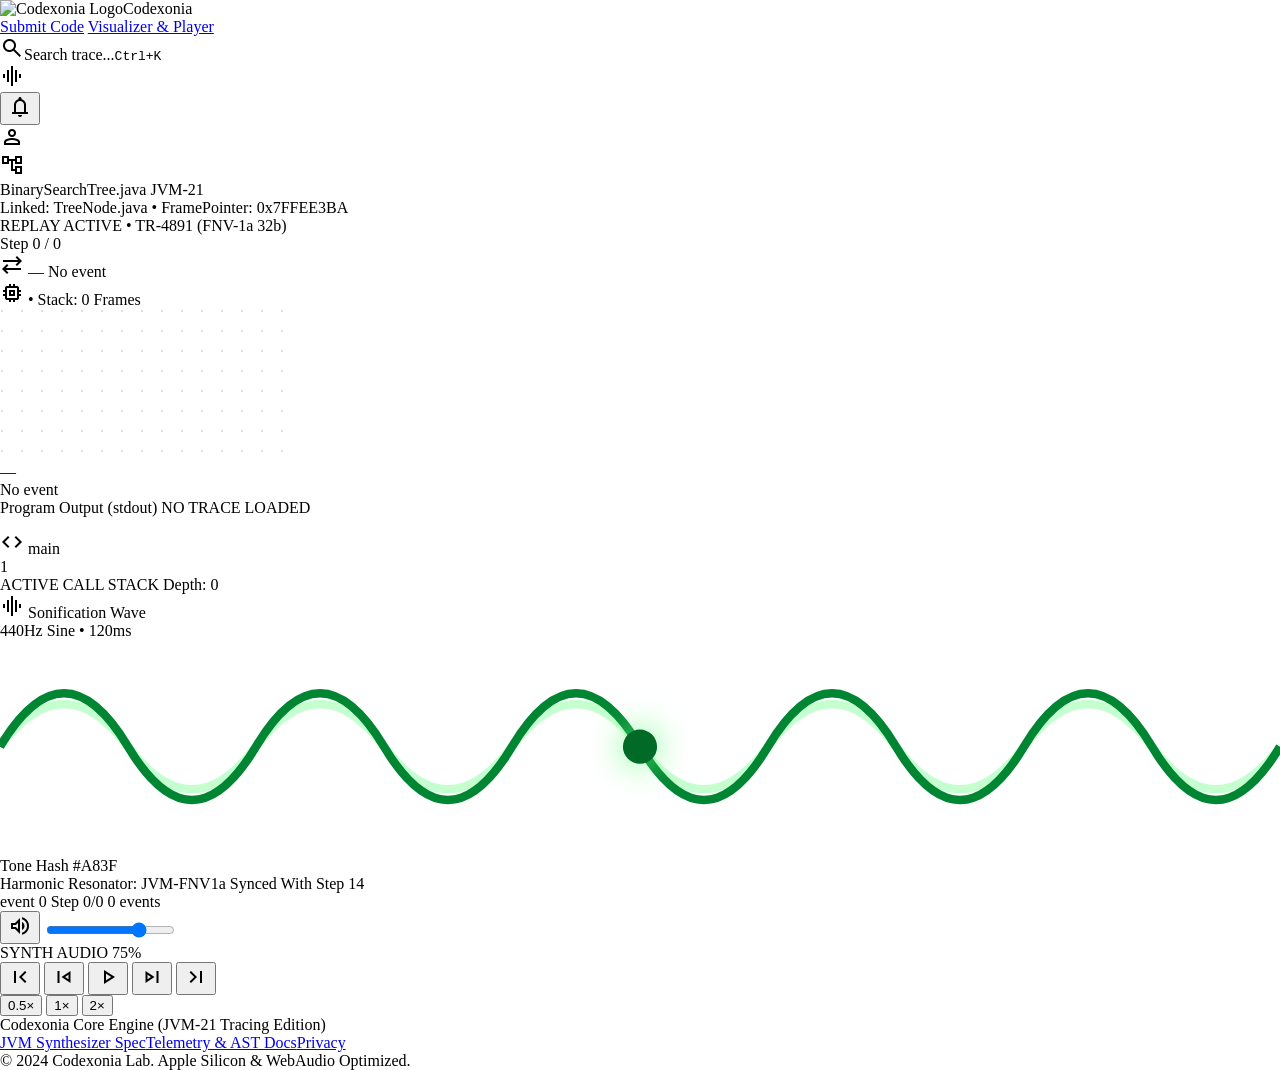
==== src/main/resources/static/visualizer.html @ 31236a4a "Add web UI: Spring Boot backend, wired Submit/Visualizer pages, run.sh launcher" ====
<!DOCTYPE html><html lang="en"><svg class="inline-defs-container" aria-hidden="true" style="position:absolute;width:0;height:0;overflow:hidden"></svg><head><meta charset="utf-8"><meta content="width=device-width, initial-scale=1.0" name="viewport"><meta content="web_standard" name="shell-type"><link href="https://fonts.googleapis.com/css2?family=Material+Symbols+Outlined:opsz,wght,FILL,GRAD@20..48,100..700,0..1,-50..200" rel="stylesheet"><link href="https://fonts.googleapis.com" rel="preconnect"><link crossorigin="" href="https://fonts.gstatic.com" rel="preconnect"><link href="https://fonts.googleapis.com/css2?family=Inter:wght@400;500;600;700&amp;family=JetBrains+Mono:wght@400;500&amp;display=swap" rel="stylesheet">
<link href="https://fonts.googleapis.com/css2?family=Material+Symbols+Outlined:wght,FILL@100..700,0..1&amp;display=swap" rel="stylesheet"><style>@layer base{html,body{margin:0;padding:0;}body{overscroll-behavior:none;}main>:first-child{margin-top:0!important;}main>:last-child{margin-bottom:0!important;}}::-webkit-scrollbar{display:none;}</style><script src="https://cdn.tailwindcss.com"></script><script id="tailwind-config">tailwind.config={darkMode:"class",theme:{extend:{colors:{"primary-fixed":"#d7e2ff","surface-container-lowest":"#ffffff","on-primary-container":"#fcfbff","secondary-fixed":"#f6d9ff","secondary-container":"#d072ff","inverse-surface":"#2f3034","surface":"#faf8fe","on-tertiary-fixed":"#002107","primary-container":"#0071e3","on-surface":"#1a1b1f","on-error-container":"#93000a","tertiary-fixed":"#72fe88","secondary-fixed-dim":"#e8b3ff","inverse-on-surface":"#f1f0f5","surface-container":"#eeedf3","primary":"#0059b5","surface-variant":"#e3e2e7","surface-bright":"#faf8fe","background":"#faf8fe","surface-container-high":"#e9e7ed","outline":"#717785","inverse-primary":"#abc7ff","error-container":"#ffdad6","on-primary-fixed":"#001b3f","on-secondary-container":"#540079","on-primary-fixed-variant":"#00458f","error":"#ba1a1a","on-primary":"#ffffff","on-secondary-fixed":"#310048","on-error":"#ffffff","surface-dim":"#dad9df","surface-container-highest":"#e3e2e7","on-secondary":"#ffffff","on-background":"#1a1b1f","primary-fixed-dim":"#abc7ff","on-tertiary-fixed-variant":"#00531c","on-surface-variant":"#414753","surface-container-low":"#f4f3f8","on-tertiary-container":"#f1ffec","secondary":"#8d2ebc","outline-variant":"#c1c6d6","tertiary-container":"#008633","on-tertiary":"#ffffff","surface-tint":"#005cbb","on-secondary-fixed-variant":"#7201a2","tertiary":"#006a26","tertiary-fixed-dim":"#53e16f"},borderRadius:{DEFAULT:"0.25rem",lg:"0.5rem",xl:"0.75rem",full:"9999px"},spacing:{gutter:"1rem","space-xs":"0.25rem",margin:"1.5rem","space-lg":"1rem","margin-mobile":"1rem","space-xl":"1.5rem","space-2xl":"2rem","space-3xl":"3rem","space-sm":"0.5rem","gutter-compact":"0.5rem","space-md":"0.75rem"},fontFamily:{"display-lg":["Inter"],"body-sm":["Inter"],"headline-lg":["Inter"],"headline-md":["Inter"],"label-code-md":["JetBrains Mono"],"body-lg":["Inter"],"display-lg-mobile":["Inter"],"label-caps":["Inter"],"body-md":["Inter"],"label-code-lg":["JetBrains Mono"],"label-code-sm":["JetBrains Mono"]},fontSize:{"display-lg":["34px",{lineHeight:"41px",letterSpacing:"-0.022em",fontWeight:"700"}],"body-sm":["12px",{lineHeight:"16px",letterSpacing:"0em",fontWeight:"400"}],"headline-lg":["22px",{lineHeight:"28px",letterSpacing:"-0.015em",fontWeight:"600"}],"headline-md":["17px",{lineHeight:"22px",letterSpacing:"-0.012em",fontWeight:"600"}],"label-code-md":["12px",{lineHeight:"16px",letterSpacing:"0em",fontWeight:"400"}],"body-lg":["15px",{lineHeight:"20px",letterSpacing:"-0.008em",fontWeight:"400"}],"display-lg-mobile":["28px",{lineHeight:"34px",letterSpacing:"-0.020em",fontWeight:"700"}],"label-caps":["10px",{lineHeight:"12px",letterSpacing:"0.060em",fontWeight:"600"}],"body-md":["13px",{lineHeight:"18px",letterSpacing:"-0.004em",fontWeight:"400"}],"label-code-lg":["13px",{lineHeight:"18px",letterSpacing:"-0.010em",fontWeight:"500"}],"label-code-sm":["11px",{lineHeight:"14px",letterSpacing:"0.010em",fontWeight:"400"}]}}}};</script></head><body class="bg-surface font-body-md text-body-md text-on-surface antialiased min-h-screen flex flex-col"><header class="fixed top-0 inset-x-0 z-50 bg-surface/80 backdrop-blur-xl shadow-[0_1px_8px_rgba(0,0,0,0.04)]"><div class="h-14 max-w-[1280px] mx-auto px-margin flex items-center justify-between gap-gutter"><div class="flex items-center gap-space-md shrink-0"><img alt="Codexonia Logo" class="h-8 w-auto object-contain" src="https://lh3.googleusercontent.com/aida/[base64]"><span class="font-headline-md text-headline-md font-bold tracking-tight text-on-surface">Codexonia</span></div><nav class="hidden lg:flex items-center p-0.5 rounded-lg bg-surface-container-high">
<a class="px-space-md py-1 rounded-md text-on-surface-variant hover:text-on-surface transition-all font-body-md text-body-md" href="/">Submit Code</a>
<a aria-current="page" class="px-space-md py-1 rounded-md transition-all bg-surface-container-lowest text-on-surface shadow-[0_1px_3px_rgba(0,0,0,0.12)] font-body-md text-body-md" href="/visualizer.html">Visualizer &amp; Player</a>
</nav><div class="flex items-center gap-space-md shrink-0"><div class="hidden sm:flex items-center gap-space-sm px-space-md py-1 rounded-lg bg-surface-container text-on-surface-variant"><span class="material-symbols-outlined text-[16px]">search</span><span class="font-body-sm text-body-sm">Search trace...</span><kbd class="px-1.5 py-0.5 rounded bg-surface-container-lowest font-label-code-sm text-label-code-sm text-on-surface-variant shadow-[0_1px_2px_rgba(0,0,0,0.06)]" id="search-kbd">⌘K</kbd></div><div class="flex items-center gap-space-xs px-space-sm py-1 rounded-lg bg-surface-container-low text-tertiary cursor-pointer hover:bg-surface-container transition-colors" title="Deterministic Sonifier Ready"><span class="material-symbols-outlined text-[18px]">graphic_eq</span><span class="w-1.5 h-1.5 rounded-full bg-tertiary-container animate-pulse"></span></div><button aria-label="Notifications" class="relative p-1.5 rounded-lg text-on-surface-variant hover:text-on-surface hover:bg-surface-container transition-colors"><span class="material-symbols-outlined text-[20px]">notifications</span><span class="absolute top-1 right-1 w-2 h-2 rounded-full bg-error"></span></button><div class="w-8 h-8 rounded-full bg-primary flex items-center justify-center shrink-0 cursor-pointer shadow-[0_1px_3px_rgba(0,0,0,0.1)]"><span class="material-symbols-outlined text-on-primary text-[18px]">person</span></div></div></div></header><main class="w-full flex-1 pt-14 bg-surface max-w-[1280px] mx-auto px-margin"><div class="flex flex-col w-full">
<div class="flex flex-col gap-space-lg w-full pb-space-3xl">
<!-- Top Execution Status Ribbon / Sub-Bar -->
<section class="w-full bg-surface-container-lowest rounded-xl shadow-sm px-margin py-space-md flex flex-wrap items-center justify-between gap-gutter">
<div class="flex items-center gap-space-lg min-w-0">
<div class="flex items-center gap-space-sm shrink-0">
<div class="w-7 h-7 rounded-lg bg-primary/10 flex items-center justify-center text-primary">
<span class="material-symbols-outlined text-[18px]">account_tree</span>
</div>
<div class="flex flex-col">
<div class="flex items-center gap-space-xs">
<span class="font-headline-md text-headline-md text-on-surface font-semibold tracking-tight">BinarySearchTree.java</span>
<span class="font-label-caps text-label-caps px-1.5 py-0.5 rounded-full bg-surface-container text-on-surface-variant font-medium">JVM-21</span>
</div>
<span class="font-label-code-sm text-label-code-sm text-on-surface-variant truncate">Linked: TreeNode.java • FramePointer: 0x7FFEE3BA</span>
</div>
</div>
<div class="h-6 w-px bg-surface-variant hidden md:block"></div>
<div class="flex items-center gap-space-xs px-2.5 py-1 rounded-full bg-surface-container-high text-on-surface shrink-0">
<span class="w-2 h-2 rounded-full bg-tertiary-container animate-ping"></span>
<span class="font-label-caps text-label-caps text-on-surface font-semibold tracking-wide">REPLAY ACTIVE</span>
<span class="text-on-surface-variant text-[11px]">•</span>
<span class="font-label-code-sm text-label-code-sm text-on-surface-variant">TR-4891 (FNV-1a 32b)</span>
</div>
</div>
<div class="flex items-center gap-space-md shrink-0">
<div class="flex items-center gap-space-xs bg-surface-container-low px-space-md py-1 rounded-lg">
<span class="font-label-caps text-label-caps text-on-surface-variant uppercase">Step</span>
<span id="step-current" class="font-label-code-lg text-label-code-lg font-semibold text-primary">0</span>
<span id="step-total" class="font-label-code-sm text-label-code-sm text-on-surface-variant">/ 0</span>
</div>
<div class="hidden xl:flex items-center gap-space-xs px-2.5 py-1 rounded-lg bg-primary-fixed/30 text-on-primary-fixed">
<span class="material-symbols-outlined text-[16px] text-primary">sync_alt</span>
<span id="event-badge" class="font-label-code-sm text-label-code-sm font-medium">—</span>
<span id="event-detail" class="font-label-code-sm text-label-code-sm text-primary"></span>
</div>
<div class="flex items-center gap-space-sm bg-surface-container px-space-md py-1 rounded-lg">
<span class="material-symbols-outlined text-[16px] text-secondary">memory</span>

<span class="text-on-surface-variant">•</span>
<span id="stack-count" class="font-label-code-sm text-label-code-sm text-on-surface">Stack: 0 Frames</span>
</div>
</div>
</section>
<!-- Main Workspace Split Area (65% Visualizer / 35% Inspector) -->
<div class="grid grid-cols-1 lg:grid-cols-12 gap-gutter w-full">
<!-- LEFT: Canvas & Ast Execution Visualizer (8 cols = 66.6%) -->
<main class="lg:col-span-8 flex flex-col gap-space-lg min-w-0">
<!-- Interactive Stage Card -->
<div class="relative w-full bg-surface-container-lowest rounded-xl shadow-sm p-space-xl overflow-hidden flex flex-col min-h-[580px] justify-between">
<!-- Background Subtle Dot Grid via SVG pattern -->
<svg class="absolute inset-0 w-full h-full pointer-events-none opacity-40" xmlns="http://www.w3.org/2000/svg">
<defs>
<pattern height="20" id="dot-grid" patternUnits="userSpaceOnUse" width="20">
<circle cx="2" cy="2" fill="#717785" opacity="0.3" r="1"></circle>
</pattern>
</defs>
<rect fill="url(#dot-grid)" height="100%" width="100%"></rect>
</svg>
<div id="event-stage" class="relative z-10 flex-1 flex flex-col items-center justify-center gap-space-md p-space-xl">
<span id="stage-event-type" class="px-3 py-1 rounded-full bg-primary-fixed text-on-primary-fixed font-label-caps text-label-caps uppercase font-bold">—</span>
<div id="stage-event-title" class="font-headline-lg text-headline-lg text-on-surface font-semibold text-center">No event</div>
<div id="stage-event-sub" class="font-label-code-md text-label-code-md text-on-surface-variant text-center whitespace-pre-wrap"></div>
</div>
<div class="relative z-10 w-full bg-surface-container rounded-lg p-space-md mt-space-sm flex flex-col gap-space-xs">
<div class="flex items-center justify-between">
<span class="font-label-code-sm text-label-code-sm text-on-surface-variant font-medium">Program Output (stdout)</span>
<span id="status-badge" class="font-label-caps text-label-caps text-primary font-semibold"></span>
</div>
<pre id="stdout-view" class="bg-surface-container-lowest rounded-lg p-space-md font-label-code-sm text-label-code-sm text-on-surface whitespace-pre-wrap min-h-[40px]"></pre>
</div>
</div>
</div>
</main>
<!-- RIGHT: Side Code & Stack Inspector (4 cols = 33.3%) -->
<aside class="lg:col-span-4 flex flex-col gap-space-lg min-w-0">
<!-- Code & Stack Multi-file Panel -->
<div class="w-full bg-surface-container-lowest rounded-xl shadow-sm overflow-hidden flex flex-col">
<!-- File Tabs Header -->
<div class="flex items-center bg-surface-container-high px-space-xs pt-1.5 overflow-x-auto">
<div class="flex items-center gap-space-xs px-space-md py-1.5 rounded-t-lg bg-surface-container-lowest text-on-surface shadow-sm font-label-code-sm text-label-code-sm font-medium">
<span class="material-symbols-outlined text-[15px] text-primary">code</span>
<span id="file-tab-name">main</span>
</div>
</div>
<div id="code-view" class="p-space-md bg-surface-container-lowest font-label-code-sm text-label-code-sm overflow-x-auto flex flex-col leading-5"></div>
<!-- Divider -->
<div class="h-px bg-surface-container-high w-full"></div>
<div class="p-space-md bg-surface-container-low flex flex-col gap-space-xs">
<div class="flex items-center justify-between mb-1">
<span class="font-label-caps text-label-caps text-on-surface-variant font-bold tracking-wider">ACTIVE CALL STACK</span>
<span id="stack-depth" class="font-label-code-sm text-label-code-sm text-on-surface-variant">Depth: 0</span>
</div>
<div id="call-stack" class="flex flex-col gap-space-xs"></div>
</div>
<!-- Deterministic Audio Sonification Wave Visualizer Card -->
<div class="w-full bg-surface-container-lowest rounded-xl shadow-sm p-space-md flex flex-col gap-space-sm">
<div class="flex items-center justify-between">
<div class="flex items-center gap-space-xs">
<span class="material-symbols-outlined text-[18px] text-tertiary">graphic_eq</span>
<span class="font-headline-md text-headline-md text-on-surface font-semibold">Sonification Wave</span>
</div>
<span class="font-label-code-sm text-label-code-sm px-2 py-0.5 rounded bg-tertiary-fixed text-on-tertiary-fixed font-medium">440Hz Sine • 120ms</span>
</div>
<!-- Waveform SVG Visualization -->
<div class="w-full h-16 bg-surface-container-low rounded-lg p-2 flex items-center justify-center relative overflow-hidden">
<svg class="w-full h-full" preserveAspectRatio="none" viewBox="0 0 300 50">
<!-- Wave path -->
<path d="M 0 25 Q 15 5, 30 25 T 60 25 T 90 25 T 120 25 T 150 25 T 180 25 T 210 25 T 240 25 T 270 25 T 300 25" fill="none" opacity="0.4" stroke="#72fe88" stroke-width="2"></path>
<path d="M 0 25 Q 15 0, 30 25 T 60 25 T 90 25 T 120 25 T 150 25 T 180 25 T 210 25 T 240 25 T 270 25 T 300 25" fill="none" stroke="#008633" stroke-width="2"></path>
<!-- Active Playhead Ping in Wave -->
<circle cx="150" cy="25" fill="#006a26" filter="drop-shadow(0 0 4px #72fe88)" r="4"></circle>
</svg>
<div class="absolute bottom-1 right-2 font-label-code-sm text-label-code-sm text-on-surface-variant text-[10px]">Tone Hash #A83F</div>
</div>
<div class="flex items-center justify-between text-on-surface-variant font-label-code-sm text-label-code-sm">
<span>Harmonic Resonator: JVM-FNV1a</span>
<span class="text-tertiary font-medium">Synced With Step 14</span>
</div>
</div>
</aside>
</div>
<!-- Video-Player Playback Control Bar (Docked Bottom Strip) -->
<section class="w-full bg-surface-container-lowest rounded-xl shadow-md p-space-md flex flex-col gap-space-md sticky bottom-4 z-40">
<!-- Interactive Scrub Timeline with Step Milestones -->
<div class="flex flex-col gap-1 w-full">
<div class="flex items-center justify-between font-label-code-sm text-label-code-sm text-on-surface-variant">
<span id="time-label" class="text-primary font-semibold">event 0</span>
<span id="scrubber-label">Step 0/0</span>
<span id="time-total">0 events</span>
</div>
<!-- Custom Scrubber Track -->
<div id="scrubber" class="relative w-full h-3 bg-surface-container-high rounded-full cursor-pointer flex items-center group">
<!-- Buffered / Sonified Density Layer -->
<!-- Active Played Progress -->
<div id="scrubber-progress" class="absolute left-0 top-0 bottom-0 w-0 bg-primary rounded-full"></div>
<div id="scrubber-ticks" class="absolute inset-0"></div>
<!-- Playhead Thumb -->
<div id="scrubber-thumb" class="absolute left-0 -translate-x-1/2 w-4 h-4 rounded-full bg-surface-container-lowest shadow-md ring-2 ring-primary flex items-center justify-center group-hover:scale-110 transition-transform">
<div class="w-1.5 h-1.5 rounded-full bg-primary"></div>
</div>
</div>
</div>
<!-- Playback Transport Dock & Utility Controls -->
<div class="flex flex-wrap items-center justify-between gap-gutter pt-1">
<!-- Left: Audio Volume & Deterministic Tone Toggle -->
<div class="flex items-center gap-space-md">
<div class="flex items-center gap-space-xs text-on-surface">
<button class="p-1 rounded-md hover:bg-surface-container transition-colors text-primary" title="Mute/Unmute Sonification">
<span class="material-symbols-outlined text-[20px]">volume_up</span>
</button>
<input class="w-16 h-1 bg-surface-container-high rounded-lg appearance-none cursor-pointer accent-primary" max="100" min="0" type="range" value="75">
</div>
<span class="font-label-caps text-label-caps px-2 py-0.5 rounded bg-surface-container text-on-surface-variant font-semibold">SYNTH AUDIO 75%</span>
</div>
<!-- Center: Primary Media Transport Buttons -->
<div class="flex items-center gap-space-sm bg-surface-container-low p-1 rounded-full shadow-inner">
<!-- Rewind to Start -->
<button class="w-8 h-8 rounded-full flex items-center justify-center text-on-surface-variant hover:text-on-surface hover:bg-surface-container transition-all" id="btn-rewind" title="Rewind to Start">
<span class="material-symbols-outlined text-[18px]">first_page</span>
</button>
<!-- Step -1 -->
<button class="w-8 h-8 rounded-full flex items-center justify-center text-on-surface-variant hover:text-on-surface hover:bg-surface-container transition-all" id="btn-prev" title="Step Back (-1 event)">
<span class="material-symbols-outlined text-[18px]">skip_previous</span>
</button>
<!-- Main Play / Pause Button -->
<button class="w-10 h-10 rounded-full bg-primary-container text-on-primary-container shadow-md flex items-center justify-center hover:scale-105 active:scale-95 transition-transform" id="btn-play" title="Play/Pause">
<span id="play-icon" class="material-symbols-outlined text-[22px]">play_arrow</span>
</button>
<!-- Step +1 -->
<button class="w-8 h-8 rounded-full flex items-center justify-center text-on-surface-variant hover:text-on-surface hover:bg-surface-container transition-all" id="btn-next" title="Step Forward (+1 event)">
<span class="material-symbols-outlined text-[18px]">skip_next</span>
</button>
<!-- Fast Forward -->
<button class="w-8 h-8 rounded-full flex items-center justify-center text-on-surface-variant hover:text-on-surface hover:bg-surface-container transition-all" id="btn-ff" title="Fast Forward">
<span class="material-symbols-outlined text-[18px]">last_page</span>
</button>
</div>
<!-- Right: Speed Selector & Popover Trigger -->
<div class="flex items-center gap-space-md">
<!-- Segmented Speed Pill -->
<div class="flex items-center p-0.5 rounded-lg bg-surface-container-high text-on-surface-variant font-label-code-sm text-label-code-sm">
<button class="speed-btn px-2 py-0.5 rounded hover:text-on-surface transition-colors" data-speed="0.5">0.5×</button>
<button class="speed-btn px-2 py-0.5 rounded bg-surface-container-lowest text-on-surface font-bold shadow-sm" data-speed="1">1×</button>
<button class="speed-btn px-2 py-0.5 rounded hover:text-on-surface transition-colors" data-speed="2">2×</button>
</div>
</div>
</div>
</section>
</div>
<script>
// ---------- Trace playback engine ----------
const traceRaw = localStorage.getItem('codexonia-trace');
const sourceRaw = localStorage.getItem('codexonia-source') || '';
const codeView = document.getElementById('code-view');
const callStackEl = document.getElementById('call-stack');
const stdoutView = document.getElementById('stdout-view');
const statusBadge = document.getElementById('status-badge');
const stepCurrentEl = document.getElementById('step-current');
const stepTotalEl = document.getElementById('step-total');
const eventBadgeEl = document.getElementById('event-badge');
const eventDetailEl = document.getElementById('event-detail');
const stackCountEl = document.getElementById('stack-count');
const stackDepthEl = document.getElementById('stack-depth');
const stageType = document.getElementById('stage-event-type');
const stageTitle = document.getElementById('stage-event-title');
const stageSub = document.getElementById('stage-event-sub');
const scrubber = document.getElementById('scrubber');
const scrubProgress = document.getElementById('scrubber-progress');
const scrubThumb = document.getElementById('scrubber-thumb');
const scrubTicks = document.getElementById('scrubber-ticks');
const scrubLabel = document.getElementById('scrubber-label');
const timeLabel = document.getElementById('time-label');
const timeTotal = document.getElementById('time-total');
const playIcon = document.getElementById('play-icon');
const fileTabName = document.getElementById('file-tab-name');

let trace = null;
try { trace = traceRaw ? JSON.parse(traceRaw) : null; } catch (e) { trace = null; }
const events = (trace && trace.events) || [];
let cursor = 0;
let playing = false;
let speed = 1;
let timer = null;

if (fileTabName && trace && trace.sources && trace.sources[0]) {
  fileTabName.textContent = trace.sources[0].file_name;
}
if (statusBadge) statusBadge.textContent = trace ? (trace.status || '') : 'NO TRACE LOADED';

// Build code lines
const srcLines = sourceRaw.split('\n');
function renderCode() {
  const cur = events[cursor];
  const activeLine = cur && cur.file ? cur.line : -1;
  let html = '';
  srcLines.forEach((line, idx) => {
    const n = idx + 1;
    const active = n === activeLine;
    const cls = active
      ? 'flex items-center bg-primary-fixed/40 px-1 py-1 rounded shadow-[inset_3px_0_0_0_#0071e3]'
      : 'flex items-center hover:bg-surface-container-low px-1 py-0.5 rounded';
    html += `<div class="${cls}"><span class="w-8 shrink-0 ${active ? 'text-primary font-bold' : 'text-on-surface-variant/50'} select-none text-right pr-2">${n}</span>` +
            `<span class="whitespace-pre ${active ? 'text-on-surface font-semibold' : 'text-on-surface-variant'}">${escapeHtml(line) || ' '}</span></div>`;
  });
  codeView.innerHTML = html || '<span class="text-on-surface-variant">No source loaded. Run code from the Submit page.</span>';
  const activeEl = codeView.querySelector('.bg-primary-fixed\\/40');
  if (activeEl) activeEl.scrollIntoView({block: 'nearest'});
}
function escapeHtml(s) {
  return s.replace(/&/g, '&amp;').replace(/</g, '&lt;').replace(/>/g, '&gt;');
}

function stackAt(idx) {
  const stack = [];
  for (let k = 0; k <= idx && k < events.length; k++) {
    const e = events[k];
    if (e.type === 'METHOD_CALL') stack.push(e);
    else if (e.type === 'METHOD_RETURN') stack.pop();
  }
  return stack;
}

function describe(e) {
  if (!e) return ['—', 'No event', ''];
  const loc = `${e.class || ''}.${e.method || ''} (${e.file}:${e.line})`;
  switch (e.type) {
    case 'METHOD_CALL': return ['METHOD_CALL', `${e.class}.${e.method}(${(e.args || []).join(', ')})`, loc];
    case 'METHOD_RETURN': return ['METHOD_RETURN', `${e.class}.${e.method} → ${e.ret !== undefined ? e.ret : 'void'}`, loc];
    case 'ASSIGNMENT': return ['ASSIGNMENT', `${e.var}: ${e.old !== undefined ? e.old + ' → ' : ''}${e.new}`, loc];
    default: return [e.type, JSON.stringify(e), loc];
  }
}

function render() {
  renderCode();
  const e = events[cursor];
  const [badge, title, sub] = describe(e);
  eventBadgeEl.textContent = badge;
  eventDetailEl.textContent = sub ? `${title} @ ${sub}` : title;
  stageType.textContent = badge;
  stageTitle.textContent = title;
  stageSub.textContent = sub ? `L${e.line} · ${e.file}` + (e.args ? ` · args: ${e.args.join(', ')}` : '') : '';
  stepCurrentEl.textContent = events.length ? String(cursor + 1) : '0';
  stepTotalEl.textContent = '/ ' + events.length;
  scrubLabel.textContent = `Step ${events.length ? cursor + 1 : 0}/${events.length}`;
  timeLabel.textContent = 'event ' + (events.length ? cursor + 1 : 0);
  timeTotal.textContent = events.length + ' events';
  const pct = events.length > 1 ? (cursor / (events.length - 1)) * 100 : 0;
  scrubProgress.style.width = pct + '%';
  scrubThumb.style.left = pct + '%';
  // call stack
  const stack = stackAt(cursor);
  stackDepthEl.textContent = 'Depth: ' + stack.length;
  stackCountEl.textContent = 'Stack: ' + stack.length + ' Frames';
  callStackEl.innerHTML = stack.slice().reverse().map((f, i) =>
    `<div class="p-2 rounded-lg ${i === 0 ? 'bg-surface-container-lowest shadow-sm' : 'bg-surface-container-lowest/60'} flex items-center justify-between">
      <div class="flex items-center gap-space-sm min-w-0">
        <span class="w-2 h-2 rounded-full ${i === 0 ? 'bg-primary' : 'bg-outline'} shrink-0"></span>
        <div class="flex flex-col truncate">
          <span class="font-label-code-sm text-label-code-sm ${i === 0 ? 'font-semibold text-on-surface' : 'text-on-surface-variant'} truncate">${escapeHtml((f.class||'') + '.' + (f.method||''))}</span>
          <span class="font-label-code-sm text-label-code-sm text-on-surface-variant">Line ${f.line}</span>
        </div>
      </div>
      <span class="font-label-caps text-label-caps px-1.5 py-0.5 rounded ${i === 0 ? 'bg-primary-fixed text-on-primary-fixed' : 'bg-surface-container text-on-surface-variant'} shrink-0">${i === 0 ? 'TOP' : 'CALLER'}</span>
    </div>`).join('');
  // stdout: show trace stdout always (execution already finished)
  stdoutView.textContent = trace ? (trace.stdout || '') : '';
}

// Ticks
if (events.length) {
  let ticks = '';
  events.forEach((e, idx) => {
    const left = events.length > 1 ? (idx / (events.length - 1)) * 100 : 0;
    const color = e.type === 'METHOD_CALL' ? 'bg-outline' : e.type === 'ASSIGNMENT' ? 'bg-primary' : 'bg-secondary';
    ticks += `<div class="absolute top-1/2 -translate-y-1/2 w-1.5 h-1.5 rounded-full ${color}" style="left:${left}%" title="${e.type}"></div>`;
  });
  scrubTicks.innerHTML = ticks;
}

function setCursor(i) {
  cursor = Math.max(0, Math.min(events.length - 1, i));
  render();
}

function stopPlay() {
  playing = false;
  if (timer) { clearInterval(timer); timer = null; }
  playIcon.textContent = 'play_arrow';
}
function startPlay() {
  if (!events.length) return;
  if (cursor >= events.length - 1) cursor = 0;
  playing = true;
  playIcon.textContent = 'pause';
  timer = setInterval(() => {
    if (cursor >= events.length - 1) { stopPlay(); return; }
    setCursor(cursor + 1);
  }, 600 / speed);
}

document.getElementById('btn-play').addEventListener('click', () => playing ? stopPlay() : startPlay());
document.getElementById('btn-prev').addEventListener('click', () => { stopPlay(); setCursor(cursor - 1); });
document.getElementById('btn-next').addEventListener('click', () => { stopPlay(); setCursor(cursor + 1); });
document.getElementById('btn-rewind').addEventListener('click', () => { stopPlay(); setCursor(0); });
document.getElementById('btn-ff').addEventListener('click', () => { stopPlay(); setCursor(events.length - 1); });
document.querySelectorAll('.speed-btn').forEach(b => b.addEventListener('click', () => {
  speed = parseFloat(b.dataset.speed);
  document.querySelectorAll('.speed-btn').forEach(x => x.className = x.className.replace('bg-surface-container-lowest text-on-surface font-bold shadow-sm', ''));
  b.classList.add('bg-surface-container-lowest', 'text-on-surface', 'font-bold', 'shadow-sm');
  if (playing) { stopPlay(); startPlay(); }
}));

function scrubTo(clientX) {
  const r = scrubber.getBoundingClientRect();
  const pct = Math.max(0, Math.min(1, (clientX - r.left) / r.width));
  stopPlay();
  setCursor(Math.round(pct * (events.length - 1)));
}
scrubber.addEventListener('click', e => scrubTo(e.clientX));
let dragging = false;
scrubber.addEventListener('mousedown', e => { dragging = true; scrubTo(e.clientX); });
window.addEventListener('mousemove', e => { if (dragging) scrubTo(e.clientX); });
window.addEventListener('mouseup', () => dragging = false);

render();

// OS-aware shortcut label (Cmd on macOS, Ctrl elsewhere)
(function () {
  const kbd = document.getElementById('search-kbd');
  if (!kbd) return;
  const ua = (navigator.userAgent || '') + ' ' + (navigator.platform || '');
  const isMac = /mac|iphone|ipad|ipod/i.test(ua);
  kbd.textContent = isMac ? '⌘K' : 'Ctrl+K';
})();
</script>
</div></main><footer class="w-full bg-surface-container-low mt-space-3xl mt-auto"><div class="max-w-[1280px] mx-auto px-margin py-space-xl flex flex-col sm:flex-row items-center justify-between gap-gutter"><div class="flex items-center gap-space-md"><span class="font-label-code-sm text-label-code-sm text-on-surface-variant">Codexonia Core Engine (JVM-21 Tracing Edition)</span></div><div class="flex items-center gap-space-lg"><a class="font-body-sm text-body-sm text-on-surface-variant hover:text-on-surface transition-colors" href="#">JVM Synthesizer Spec</a><a class="font-body-sm text-body-sm text-on-surface-variant hover:text-on-surface transition-colors" href="#">Telemetry &amp; AST Docs</a><a class="font-body-sm text-body-sm text-on-surface-variant hover:text-on-surface transition-colors" href="#">Privacy</a></div><span class="font-body-sm text-body-sm text-on-surface-variant">© 2024 Codexonia Lab. Apple Silicon &amp; WebAudio Optimized.</span></div></footer></body></html>
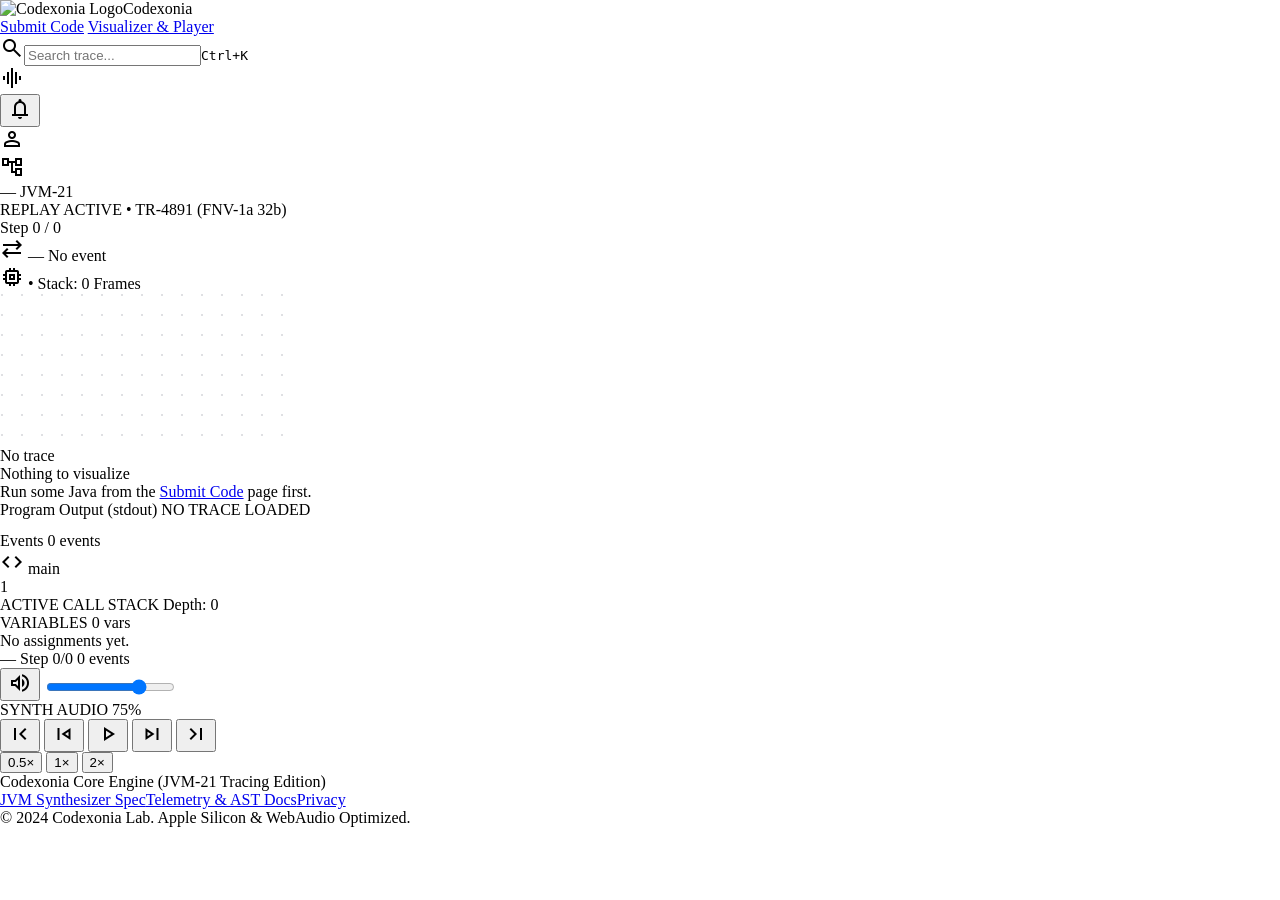
==== commit 71bf813e: "FunctionalPolishes" ====
--- a/src/main/resources/static/visualizer.html
+++ b/src/main/resources/static/visualizer.html
@@ -2,7 +2,7 @@
 <link href="https://fonts.googleapis.com/css2?family=Material+Symbols+Outlined:wght,FILL@100..700,0..1&amp;display=swap" rel="stylesheet"><style>@layer base{html,body{margin:0;padding:0;}body{overscroll-behavior:none;}main>:first-child{margin-top:0!important;}main>:last-child{margin-bottom:0!important;}}::-webkit-scrollbar{display:none;}</style><script src="https://cdn.tailwindcss.com"></script><script id="tailwind-config">tailwind.config={darkMode:"class",theme:{extend:{colors:{"primary-fixed":"#d7e2ff","surface-container-lowest":"#ffffff","on-primary-container":"#fcfbff","secondary-fixed":"#f6d9ff","secondary-container":"#d072ff","inverse-surface":"#2f3034","surface":"#faf8fe","on-tertiary-fixed":"#002107","primary-container":"#0071e3","on-surface":"#1a1b1f","on-error-container":"#93000a","tertiary-fixed":"#72fe88","secondary-fixed-dim":"#e8b3ff","inverse-on-surface":"#f1f0f5","surface-container":"#eeedf3","primary":"#0059b5","surface-variant":"#e3e2e7","surface-bright":"#faf8fe","background":"#faf8fe","surface-container-high":"#e9e7ed","outline":"#717785","inverse-primary":"#abc7ff","error-container":"#ffdad6","on-primary-fixed":"#001b3f","on-secondary-container":"#540079","on-primary-fixed-variant":"#00458f","error":"#ba1a1a","on-primary":"#ffffff","on-secondary-fixed":"#310048","on-error":"#ffffff","surface-dim":"#dad9df","surface-container-highest":"#e3e2e7","on-secondary":"#ffffff","on-background":"#1a1b1f","primary-fixed-dim":"#abc7ff","on-tertiary-fixed-variant":"#00531c","on-surface-variant":"#414753","surface-container-low":"#f4f3f8","on-tertiary-container":"#f1ffec","secondary":"#8d2ebc","outline-variant":"#c1c6d6","tertiary-container":"#008633","on-tertiary":"#ffffff","surface-tint":"#005cbb","on-secondary-fixed-variant":"#7201a2","tertiary":"#006a26","tertiary-fixed-dim":"#53e16f"},borderRadius:{DEFAULT:"0.25rem",lg:"0.5rem",xl:"0.75rem",full:"9999px"},spacing:{gutter:"1rem","space-xs":"0.25rem",margin:"1.5rem","space-lg":"1rem","margin-mobile":"1rem","space-xl":"1.5rem","space-2xl":"2rem","space-3xl":"3rem","space-sm":"0.5rem","gutter-compact":"0.5rem","space-md":"0.75rem"},fontFamily:{"display-lg":["Inter"],"body-sm":["Inter"],"headline-lg":["Inter"],"headline-md":["Inter"],"label-code-md":["JetBrains Mono"],"body-lg":["Inter"],"display-lg-mobile":["Inter"],"label-caps":["Inter"],"body-md":["Inter"],"label-code-lg":["JetBrains Mono"],"label-code-sm":["JetBrains Mono"]},fontSize:{"display-lg":["34px",{lineHeight:"41px",letterSpacing:"-0.022em",fontWeight:"700"}],"body-sm":["12px",{lineHeight:"16px",letterSpacing:"0em",fontWeight:"400"}],"headline-lg":["22px",{lineHeight:"28px",letterSpacing:"-0.015em",fontWeight:"600"}],"headline-md":["17px",{lineHeight:"22px",letterSpacing:"-0.012em",fontWeight:"600"}],"label-code-md":["12px",{lineHeight:"16px",letterSpacing:"0em",fontWeight:"400"}],"body-lg":["15px",{lineHeight:"20px",letterSpacing:"-0.008em",fontWeight:"400"}],"display-lg-mobile":["28px",{lineHeight:"34px",letterSpacing:"-0.020em",fontWeight:"700"}],"label-caps":["10px",{lineHeight:"12px",letterSpacing:"0.060em",fontWeight:"600"}],"body-md":["13px",{lineHeight:"18px",letterSpacing:"-0.004em",fontWeight:"400"}],"label-code-lg":["13px",{lineHeight:"18px",letterSpacing:"-0.010em",fontWeight:"500"}],"label-code-sm":["11px",{lineHeight:"14px",letterSpacing:"0.010em",fontWeight:"400"}]}}}};</script></head><body class="bg-surface font-body-md text-body-md text-on-surface antialiased min-h-screen flex flex-col"><header class="fixed top-0 inset-x-0 z-50 bg-surface/80 backdrop-blur-xl shadow-[0_1px_8px_rgba(0,0,0,0.04)]"><div class="h-14 max-w-[1280px] mx-auto px-margin flex items-center justify-between gap-gutter"><div class="flex items-center gap-space-md shrink-0"><img alt="Codexonia Logo" class="h-8 w-auto object-contain" src="https://lh3.googleusercontent.com/aida/[base64]"><span class="font-headline-md text-headline-md font-bold tracking-tight text-on-surface">Codexonia</span></div><nav class="hidden lg:flex items-center p-0.5 rounded-lg bg-surface-container-high">
 <a class="px-space-md py-1 rounded-md text-on-surface-variant hover:text-on-surface transition-all font-body-md text-body-md" href="/">Submit Code</a>
 <a aria-current="page" class="px-space-md py-1 rounded-md transition-all bg-surface-container-lowest text-on-surface shadow-[0_1px_3px_rgba(0,0,0,0.12)] font-body-md text-body-md" href="/visualizer.html">Visualizer &amp; Player</a>
-</nav><div class="flex items-center gap-space-md shrink-0"><div class="hidden sm:flex items-center gap-space-sm px-space-md py-1 rounded-lg bg-surface-container text-on-surface-variant"><span class="material-symbols-outlined text-[16px]">search</span><span class="font-body-sm text-body-sm">Search trace...</span><kbd class="px-1.5 py-0.5 rounded bg-surface-container-lowest font-label-code-sm text-label-code-sm text-on-surface-variant shadow-[0_1px_2px_rgba(0,0,0,0.06)]" id="search-kbd">⌘K</kbd></div><div class="flex items-center gap-space-xs px-space-sm py-1 rounded-lg bg-surface-container-low text-tertiary cursor-pointer hover:bg-surface-container transition-colors" title="Deterministic Sonifier Ready"><span class="material-symbols-outlined text-[18px]">graphic_eq</span><span class="w-1.5 h-1.5 rounded-full bg-tertiary-container animate-pulse"></span></div><button aria-label="Notifications" class="relative p-1.5 rounded-lg text-on-surface-variant hover:text-on-surface hover:bg-surface-container transition-colors"><span class="material-symbols-outlined text-[20px]">notifications</span><span class="absolute top-1 right-1 w-2 h-2 rounded-full bg-error"></span></button><div class="w-8 h-8 rounded-full bg-primary flex items-center justify-center shrink-0 cursor-pointer shadow-[0_1px_3px_rgba(0,0,0,0.1)]"><span class="material-symbols-outlined text-on-primary text-[18px]">person</span></div></div></div></header><main class="w-full flex-1 pt-14 bg-surface max-w-[1280px] mx-auto px-margin"><div class="flex flex-col w-full">
+</nav><div class="flex items-center gap-space-md shrink-0"><div class="hidden sm:flex items-center gap-space-sm px-space-md py-1 rounded-lg bg-surface-container text-on-surface-variant"><span class="material-symbols-outlined text-[16px]">search</span><input id="search-input" placeholder="Search trace..." class="bg-transparent outline-none w-28 font-body-sm text-body-sm placeholder:text-on-surface-variant"><kbd class="px-1.5 py-0.5 rounded bg-surface-container-lowest font-label-code-sm text-label-code-sm text-on-surface-variant shadow-[0_1px_2px_rgba(0,0,0,0.06)]" id="search-kbd">⌘K</kbd></div><div class="flex items-center gap-space-xs px-space-sm py-1 rounded-lg bg-surface-container-low text-tertiary cursor-pointer hover:bg-surface-container transition-colors" title="Deterministic Sonifier Ready"><span class="material-symbols-outlined text-[18px]">graphic_eq</span><span class="w-1.5 h-1.5 rounded-full bg-tertiary-container animate-pulse"></span></div><button aria-label="Notifications" class="relative p-1.5 rounded-lg text-on-surface-variant hover:text-on-surface hover:bg-surface-container transition-colors"><span class="material-symbols-outlined text-[20px]">notifications</span><span class="absolute top-1 right-1 w-2 h-2 rounded-full bg-error"></span></button><div class="w-8 h-8 rounded-full bg-primary flex items-center justify-center shrink-0 cursor-pointer shadow-[0_1px_3px_rgba(0,0,0,0.1)]"><span class="material-symbols-outlined text-on-primary text-[18px]">person</span></div></div></div></header><main class="w-full flex-1 pt-14 bg-surface max-w-[1280px] mx-auto px-margin"><div class="flex flex-col w-full">
 <div class="flex flex-col gap-space-lg w-full pb-space-3xl">
 <!-- Top Execution Status Ribbon / Sub-Bar -->
 <section class="w-full bg-surface-container-lowest rounded-xl shadow-sm px-margin py-space-md flex flex-wrap items-center justify-between gap-gutter">
@@ -13,10 +13,10 @@
 </div>
 <div class="flex flex-col">
 <div class="flex items-center gap-space-xs">
-<span class="font-headline-md text-headline-md text-on-surface font-semibold tracking-tight">BinarySearchTree.java</span>
+<span id="exec-title" class="font-headline-md text-headline-md text-on-surface font-semibold tracking-tight">—</span>
 <span class="font-label-caps text-label-caps px-1.5 py-0.5 rounded-full bg-surface-container text-on-surface-variant font-medium">JVM-21</span>
 </div>
-<span class="font-label-code-sm text-label-code-sm text-on-surface-variant truncate">Linked: TreeNode.java • FramePointer: 0x7FFEE3BA</span>
+<span id="exec-sub" class="font-label-code-sm text-label-code-sm text-on-surface-variant truncate">—</span>
 </div>
 </div>
 <div class="h-6 w-px bg-surface-variant hidden md:block"></div>
@@ -73,6 +73,13 @@
 </div>
 <pre id="stdout-view" class="bg-surface-container-lowest rounded-lg p-space-md font-label-code-sm text-label-code-sm text-on-surface whitespace-pre-wrap min-h-[40px]"></pre>
 </div>
+<div class="relative z-10 w-full bg-surface-container-lowest rounded-xl shadow-sm p-space-md mt-space-sm">
+<div class="flex items-center justify-between mb-space-sm">
+<span class="font-label-caps text-label-caps text-on-surface-variant font-bold tracking-wider uppercase">Events</span>
+<span id="event-count-label" class="font-label-code-sm text-label-code-sm text-on-surface-variant"></span>
+</div>
+<div id="event-list" class="flex flex-col gap-0.5 max-h-48 overflow-y-auto"></div>
+</div>
 </div>
 </div>
 </main>
@@ -97,30 +104,12 @@
 </div>
 <div id="call-stack" class="flex flex-col gap-space-xs"></div>
 </div>
-<!-- Deterministic Audio Sonification Wave Visualizer Card -->
-<div class="w-full bg-surface-container-lowest rounded-xl shadow-sm p-space-md flex flex-col gap-space-sm">
-<div class="flex items-center justify-between">
-<div class="flex items-center gap-space-xs">
-<span class="material-symbols-outlined text-[18px] text-tertiary">graphic_eq</span>
-<span class="font-headline-md text-headline-md text-on-surface font-semibold">Sonification Wave</span>
-</div>
-<span class="font-label-code-sm text-label-code-sm px-2 py-0.5 rounded bg-tertiary-fixed text-on-tertiary-fixed font-medium">440Hz Sine • 120ms</span>
-</div>
-<!-- Waveform SVG Visualization -->
-<div class="w-full h-16 bg-surface-container-low rounded-lg p-2 flex items-center justify-center relative overflow-hidden">
-<svg class="w-full h-full" preserveAspectRatio="none" viewBox="0 0 300 50">
-<!-- Wave path -->
-<path d="M 0 25 Q 15 5, 30 25 T 60 25 T 90 25 T 120 25 T 150 25 T 180 25 T 210 25 T 240 25 T 270 25 T 300 25" fill="none" opacity="0.4" stroke="#72fe88" stroke-width="2"></path>
-<path d="M 0 25 Q 15 0, 30 25 T 60 25 T 90 25 T 120 25 T 150 25 T 180 25 T 210 25 T 240 25 T 270 25 T 300 25" fill="none" stroke="#008633" stroke-width="2"></path>
-<!-- Active Playhead Ping in Wave -->
-<circle cx="150" cy="25" fill="#006a26" filter="drop-shadow(0 0 4px #72fe88)" r="4"></circle>
-</svg>
-<div class="absolute bottom-1 right-2 font-label-code-sm text-label-code-sm text-on-surface-variant text-[10px]">Tone Hash #A83F</div>
-</div>
-<div class="flex items-center justify-between text-on-surface-variant font-label-code-sm text-label-code-sm">
-<span>Harmonic Resonator: JVM-FNV1a</span>
-<span class="text-tertiary font-medium">Synced With Step 14</span>
-</div>
+<div class="p-space-md bg-surface-container-low flex flex-col gap-space-xs rounded-xl shadow-sm">
+<div class="flex items-center justify-between mb-1">
+<span class="font-label-caps text-label-caps text-on-surface-variant font-bold tracking-wider">VARIABLES</span>
+<span id="vars-count" class="font-label-code-sm text-label-code-sm text-on-surface-variant"></span>
+</div>
+<div id="vars-panel" class="flex flex-col gap-0.5 max-h-32 overflow-y-auto"></div>
 </div>
 </aside>
 </div>
@@ -151,11 +140,11 @@
 <div class="flex items-center gap-space-md">
 <div class="flex items-center gap-space-xs text-on-surface">
 <button class="p-1 rounded-md hover:bg-surface-container transition-colors text-primary" title="Mute/Unmute Sonification">
-<span class="material-symbols-outlined text-[20px]">volume_up</span>
-</button>
-<input class="w-16 h-1 bg-surface-container-high rounded-lg appearance-none cursor-pointer accent-primary" max="100" min="0" type="range" value="75">
-</div>
-<span class="font-label-caps text-label-caps px-2 py-0.5 rounded bg-surface-container text-on-surface-variant font-semibold">SYNTH AUDIO 75%</span>
+<span id="volume-icon" class="material-symbols-outlined text-[20px]">volume_up</span>
+</button>
+<input class="w-16 h-1 bg-surface-container-high rounded-lg appearance-none cursor-pointer accent-primary" max="100" min="0" type="range" value="75" id="volume-slider">
+</div>
+<span class="font-label-caps text-label-caps px-2 py-0.5 rounded bg-surface-container text-on-surface-variant font-semibold">SYNTH AUDIO <span id="volume-label">75</span>%</span>
 </div>
 <!-- Center: Primary Media Transport Buttons -->
 <div class="flex items-center gap-space-sm bg-surface-container-low p-1 rounded-full shadow-inner">
@@ -222,6 +211,11 @@
 let trace = null;
 try { trace = traceRaw ? JSON.parse(traceRaw) : null; } catch (e) { trace = null; }
 const events = (trace && trace.events) || [];
+if (!trace) {
+  const stage = document.getElementById('event-stage');
+  if (stage) stage.innerHTML = '<span class="px-3 py-1 rounded-full bg-error-container text-on-error-container font-label-caps text-label-caps uppercase font-bold">No trace</span><div class="font-headline-lg text-headline-lg text-on-surface font-semibold text-center">Nothing to visualize</div><div class="font-body-md text-body-md text-on-surface-variant text-center">Run some Java from the <a class="text-primary underline" href="/">Submit Code</a> page first.</div>';
+}
+
 let cursor = 0;
 let playing = false;
 let speed = 1;
@@ -232,11 +226,15 @@
 }
 if (statusBadge) statusBadge.textContent = trace ? (trace.status || '') : 'NO TRACE LOADED';
 
+function escapeHtml(s) {
+  return s.replace(/&/g, '&amp;').replace(/</g, '&lt;').replace(/>/g, '&gt;');
+}
+
 // Build code lines
-const srcLines = sourceRaw.split('\n');
 function renderCode() {
   const cur = events[cursor];
   const activeLine = cur && cur.file ? cur.line : -1;
+  const srcLines = sourceRaw.split('\n');
   let html = '';
   srcLines.forEach((line, idx) => {
     const n = idx + 1;
@@ -251,9 +249,6 @@
   const activeEl = codeView.querySelector('.bg-primary-fixed\\/40');
   if (activeEl) activeEl.scrollIntoView({block: 'nearest'});
 }
-function escapeHtml(s) {
-  return s.replace(/&/g, '&amp;').replace(/</g, '&lt;').replace(/>/g, '&gt;');
-}
 
 function stackAt(idx) {
   const stack = [];
@@ -288,8 +283,6 @@
   stepCurrentEl.textContent = events.length ? String(cursor + 1) : '0';
   stepTotalEl.textContent = '/ ' + events.length;
   scrubLabel.textContent = `Step ${events.length ? cursor + 1 : 0}/${events.length}`;
-  timeLabel.textContent = 'event ' + (events.length ? cursor + 1 : 0);
-  timeTotal.textContent = events.length + ' events';
   const pct = events.length > 1 ? (cursor / (events.length - 1)) * 100 : 0;
   scrubProgress.style.width = pct + '%';
   scrubThumb.style.left = pct + '%';
@@ -308,8 +301,87 @@
       </div>
       <span class="font-label-caps text-label-caps px-1.5 py-0.5 rounded ${i === 0 ? 'bg-primary-fixed text-on-primary-fixed' : 'bg-surface-container text-on-surface-variant'} shrink-0">${i === 0 ? 'TOP' : 'CALLER'}</span>
     </div>`).join('');
-  // stdout: show trace stdout always (execution already finished)
-  stdoutView.textContent = trace ? (trace.stdout || '') : '';
+  // stdout: reveal output produced up to the current step (lines split proportionally)
+  if (trace && trace.stdout) {
+    const lines = trace.stdout.split('\n');
+    const visible = events.length ? Math.max(0, Math.round(lines.length * (cursor + 1) / events.length)) : 0;
+    stdoutView.textContent = lines.slice(0, visible).join('\n');
+  } else {
+    stdoutView.textContent = '';
+  }
+  // contextual time labels
+  timeLabel.textContent = e ? (e.type + ' @ L' + e.line) : '—';
+  timeTotal.textContent = events.length + ' events';
+  // event list
+  renderEventList();
+  // variables panel
+  renderVars();
+  updateTitle();
+}
+
+const eventListEl = document.getElementById('event-list');
+const eventCountLabel = document.getElementById('event-count-label');
+const varsPanelEl = document.getElementById('vars-panel');
+const varsCountEl = document.getElementById('vars-count');
+
+function renderEventList() {
+  if (!eventListEl) return;
+  eventCountLabel.textContent = events.length + ' events';
+  eventListEl.innerHTML = events.map((ev, i) => {
+    const active = i === cursor;
+    const desc = ev.type === 'METHOD_CALL' ? `${ev.class}.${ev.method}`
+      : ev.type === 'METHOD_RETURN' ? `${ev.class}.${ev.method} → ${ev.ret !== undefined ? ev.ret : 'void'}`
+      : `${ev.var} = ${ev.new}`;
+    const color = ev.type === 'METHOD_CALL' ? 'text-tertiary' : ev.type === 'ASSIGNMENT' ? 'text-primary' : 'text-secondary';
+    return `<button data-idx="${i}" class="ev-row text-left px-2 py-0.5 rounded font-label-code-sm text-label-code-sm flex items-center gap-space-sm ${active ? 'bg-primary-fixed/40' : 'hover:bg-surface-container'}">
+<span class="w-6 text-right text-on-surface-variant/60">${i + 1}</span>
+<span class="${color} w-32 shrink-0">${ev.type}</span>
+<span class="text-on-surface-variant truncate">${escapeHtml(desc)} @ ${ev.file}:${ev.line}</span>
+</button>`;
+  }).join('');
+  eventListEl.querySelectorAll('.ev-row').forEach(b => b.addEventListener('click', () => { stopPlay(); setCursor(parseInt(b.dataset.idx, 10)); }));
+  const activeRow = eventListEl.querySelector('.bg-primary-fixed\\/40');
+  if (activeRow) activeRow.scrollIntoView({block: 'nearest'});
+}
+
+function renderVars() {
+  if (!varsPanelEl) return;
+  const vars = {};
+  for (let k = 0; k <= cursor && k < events.length; k++) {
+    const ev = events[k];
+    if (ev.type === 'ASSIGNMENT') vars[ev.var] = ev.new;
+  }
+  const keys = Object.keys(vars);
+  varsCountEl.textContent = keys.length + ' vars';
+  varsPanelEl.innerHTML = keys.length
+    ? keys.map(k => `<div class="flex items-center justify-between font-label-code-sm text-label-code-sm px-2 py-0.5 rounded bg-surface-container-lowest/60"><span class="text-secondary font-medium">${escapeHtml(k)}</span><span class="text-on-surface font-medium">${escapeHtml(vars[k])}</span></div>`).join('')
+    : '<span class="font-body-sm text-body-sm text-on-surface-variant">No assignments yet.</span>';
+}
+
+function updateTitle() {
+  const titleEl = document.getElementById('exec-title');
+  const subEl = document.getElementById('exec-sub');
+  if (!titleEl) return;
+  const e = events[cursor];
+  const stack = stackAt(cursor);
+  const top = stack[stack.length - 1];
+  let title;
+  if (e && e.file && e.file !== 'Main.java') {
+    // Normal case: a real file is being executed -> show its name
+    title = e.file;
+  } else if (top && top.method === 'main') {
+    // Pasted a full program (no meaningful file name) -> main class name
+    title = top.class;
+  } else if (top) {
+    // Pasted just a function -> the function at the top of the execution stack
+    title = top.method;
+  } else if (trace && trace.sources && trace.sources[0]) {
+    title = trace.sources[0].file_name;
+  } else {
+    title = '—';
+  }
+  titleEl.textContent = title;
+  subEl.textContent = top ? `At: ${(top.class || '')}.${top.method || ''}() • Line ${top.line || '?'}` : '';
 }
 
 // Ticks
@@ -370,6 +442,41 @@
 
 render();
 
+// Visualizer's own search box: jumps to first match from current position
+const vizSearch = document.getElementById('search-input');
+if (vizSearch) vizSearch.addEventListener('keydown', (ev) => {
+  if (ev.key !== 'Enter' || !vizSearch.value.trim()) return;
+  const q = vizSearch.value.trim().toLowerCase();
+  for (let i = cursor + 1; i < events.length; i++) {
+    if (JSON.stringify(events[i]).toLowerCase().includes(q)) { stopPlay(); setCursor(i); return; }
+  }
+  for (let i = 0; i <= cursor; i++) {
+    if (JSON.stringify(events[i]).toLowerCase().includes(q)) { stopPlay(); setCursor(i); return; }
+  }
+});
+
+// Apply a search query carried over from the Submit page search box
+const carriedSearch = localStorage.getItem('codexonia-search');
+if (carriedSearch && events.length) {
+  localStorage.removeItem('codexonia-search');
+  const q = carriedSearch.toLowerCase();
+  for (let i = 0; i < events.length; i++) {
+    if (JSON.stringify(events[i]).toLowerCase().includes(q)) { setCursor(i); break; }
+  }
+}
+
+// Volume slider -> label + icon
+const volumeSlider = document.getElementById('volume-slider');
+const volumeLabel = document.getElementById('volume-label');
+const volumeIcon = document.getElementById('volume-icon');
+function refreshVolume() {
+  const v = parseInt(volumeSlider.value, 10);
+  volumeLabel.textContent = v;
+  volumeIcon.textContent = v === 0 ? 'volume_off' : v < 50 ? 'volume_down' : 'volume_up';
+}
+volumeSlider.addEventListener('input', refreshVolume);
+refreshVolume();
+
 // OS-aware shortcut label (Cmd on macOS, Ctrl elsewhere)
 (function () {
   const kbd = document.getElementById('search-kbd');
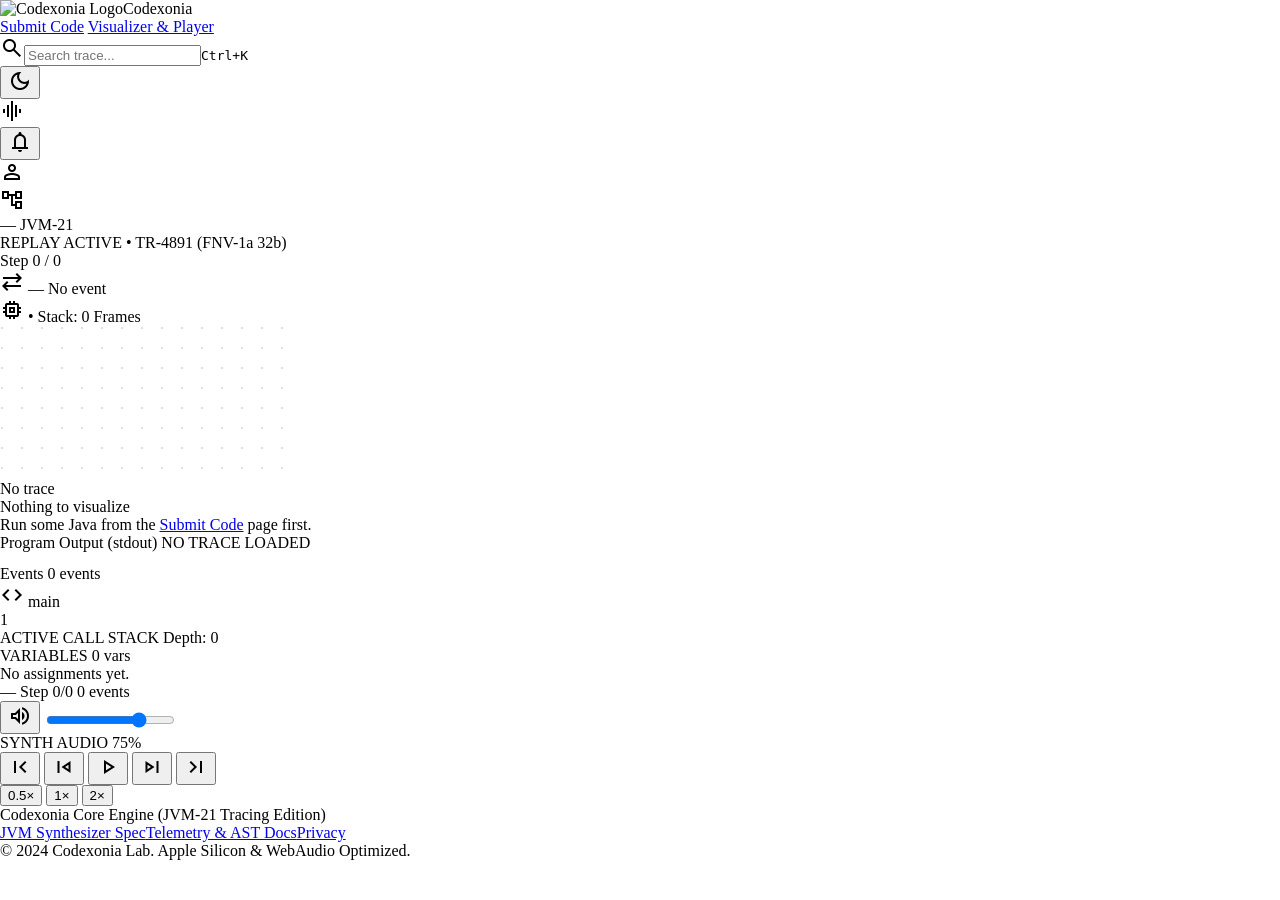
==== commit 0fbeb268: "UXPolishes: keyboard shortcuts, per-depth stack colors, dark-mode palette + toggle, mobile player ba" ====
--- a/src/main/resources/static/visualizer.html
+++ b/src/main/resources/static/visualizer.html
@@ -1,8 +1,23 @@
 <!DOCTYPE html><html lang="en"><svg class="inline-defs-container" aria-hidden="true" style="position:absolute;width:0;height:0;overflow:hidden"></svg><head><meta charset="utf-8"><meta content="width=device-width, initial-scale=1.0" name="viewport"><meta content="web_standard" name="shell-type"><link href="https://fonts.googleapis.com/css2?family=Material+Symbols+Outlined:opsz,wght,FILL,GRAD@20..48,100..700,0..1,-50..200" rel="stylesheet"><link href="https://fonts.googleapis.com" rel="preconnect"><link crossorigin="" href="https://fonts.gstatic.com" rel="preconnect"><link href="https://fonts.googleapis.com/css2?family=Inter:wght@400;500;600;700&amp;family=JetBrains+Mono:wght@400;500&amp;display=swap" rel="stylesheet">
-<link href="https://fonts.googleapis.com/css2?family=Material+Symbols+Outlined:wght,FILL@100..700,0..1&amp;display=swap" rel="stylesheet"><style>@layer base{html,body{margin:0;padding:0;}body{overscroll-behavior:none;}main>:first-child{margin-top:0!important;}main>:last-child{margin-bottom:0!important;}}::-webkit-scrollbar{display:none;}</style><script src="https://cdn.tailwindcss.com"></script><script id="tailwind-config">tailwind.config={darkMode:"class",theme:{extend:{colors:{"primary-fixed":"#d7e2ff","surface-container-lowest":"#ffffff","on-primary-container":"#fcfbff","secondary-fixed":"#f6d9ff","secondary-container":"#d072ff","inverse-surface":"#2f3034","surface":"#faf8fe","on-tertiary-fixed":"#002107","primary-container":"#0071e3","on-surface":"#1a1b1f","on-error-container":"#93000a","tertiary-fixed":"#72fe88","secondary-fixed-dim":"#e8b3ff","inverse-on-surface":"#f1f0f5","surface-container":"#eeedf3","primary":"#0059b5","surface-variant":"#e3e2e7","surface-bright":"#faf8fe","background":"#faf8fe","surface-container-high":"#e9e7ed","outline":"#717785","inverse-primary":"#abc7ff","error-container":"#ffdad6","on-primary-fixed":"#001b3f","on-secondary-container":"#540079","on-primary-fixed-variant":"#00458f","error":"#ba1a1a","on-primary":"#ffffff","on-secondary-fixed":"#310048","on-error":"#ffffff","surface-dim":"#dad9df","surface-container-highest":"#e3e2e7","on-secondary":"#ffffff","on-background":"#1a1b1f","primary-fixed-dim":"#abc7ff","on-tertiary-fixed-variant":"#00531c","on-surface-variant":"#414753","surface-container-low":"#f4f3f8","on-tertiary-container":"#f1ffec","secondary":"#8d2ebc","outline-variant":"#c1c6d6","tertiary-container":"#008633","on-tertiary":"#ffffff","surface-tint":"#005cbb","on-secondary-fixed-variant":"#7201a2","tertiary":"#006a26","tertiary-fixed-dim":"#53e16f"},borderRadius:{DEFAULT:"0.25rem",lg:"0.5rem",xl:"0.75rem",full:"9999px"},spacing:{gutter:"1rem","space-xs":"0.25rem",margin:"1.5rem","space-lg":"1rem","margin-mobile":"1rem","space-xl":"1.5rem","space-2xl":"2rem","space-3xl":"3rem","space-sm":"0.5rem","gutter-compact":"0.5rem","space-md":"0.75rem"},fontFamily:{"display-lg":["Inter"],"body-sm":["Inter"],"headline-lg":["Inter"],"headline-md":["Inter"],"label-code-md":["JetBrains Mono"],"body-lg":["Inter"],"display-lg-mobile":["Inter"],"label-caps":["Inter"],"body-md":["Inter"],"label-code-lg":["JetBrains Mono"],"label-code-sm":["JetBrains Mono"]},fontSize:{"display-lg":["34px",{lineHeight:"41px",letterSpacing:"-0.022em",fontWeight:"700"}],"body-sm":["12px",{lineHeight:"16px",letterSpacing:"0em",fontWeight:"400"}],"headline-lg":["22px",{lineHeight:"28px",letterSpacing:"-0.015em",fontWeight:"600"}],"headline-md":["17px",{lineHeight:"22px",letterSpacing:"-0.012em",fontWeight:"600"}],"label-code-md":["12px",{lineHeight:"16px",letterSpacing:"0em",fontWeight:"400"}],"body-lg":["15px",{lineHeight:"20px",letterSpacing:"-0.008em",fontWeight:"400"}],"display-lg-mobile":["28px",{lineHeight:"34px",letterSpacing:"-0.020em",fontWeight:"700"}],"label-caps":["10px",{lineHeight:"12px",letterSpacing:"0.060em",fontWeight:"600"}],"body-md":["13px",{lineHeight:"18px",letterSpacing:"-0.004em",fontWeight:"400"}],"label-code-lg":["13px",{lineHeight:"18px",letterSpacing:"-0.010em",fontWeight:"500"}],"label-code-sm":["11px",{lineHeight:"14px",letterSpacing:"0.010em",fontWeight:"400"}]}}}};</script></head><body class="bg-surface font-body-md text-body-md text-on-surface antialiased min-h-screen flex flex-col"><header class="fixed top-0 inset-x-0 z-50 bg-surface/80 backdrop-blur-xl shadow-[0_1px_8px_rgba(0,0,0,0.04)]"><div class="h-14 max-w-[1280px] mx-auto px-margin flex items-center justify-between gap-gutter"><div class="flex items-center gap-space-md shrink-0"><img alt="Codexonia Logo" class="h-8 w-auto object-contain" src="https://lh3.googleusercontent.com/aida/[base64]"><span class="font-headline-md text-headline-md font-bold tracking-tight text-on-surface">Codexonia</span></div><nav class="hidden lg:flex items-center p-0.5 rounded-lg bg-surface-container-high">
+<link href="https://fonts.googleapis.com/css2?family=Material+Symbols+Outlined:wght,FILL@100..700,0..1&amp;display=swap" rel="stylesheet"><style>@layer base{html,body{margin:0;padding:0;}body{overscroll-behavior:none;}main>:first-child{margin-top:0!important;}main>:last-child{margin-bottom:0!important;}}::-webkit-scrollbar{display:none;}</style><script src="https://cdn.tailwindcss.com"></script><script id="tailwind-config">tailwind.config={darkMode:"class",theme:{extend:{colors:{"primary-fixed":"#d7e2ff","surface-container-lowest":"#ffffff","on-primary-container":"#fcfbff","secondary-fixed":"#f6d9ff","secondary-container":"#d072ff","inverse-surface":"#2f3034","surface":"#faf8fe","on-tertiary-fixed":"#002107","primary-container":"#0071e3","on-surface":"#1a1b1f","on-error-container":"#93000a","tertiary-fixed":"#72fe88","secondary-fixed-dim":"#e8b3ff","inverse-on-surface":"#f1f0f5","surface-container":"#eeedf3","primary":"#0059b5","surface-variant":"#e3e2e7","surface-bright":"#faf8fe","background":"#faf8fe","surface-container-high":"#e9e7ed","outline":"#717785","inverse-primary":"#abc7ff","error-container":"#ffdad6","on-primary-fixed":"#001b3f","on-secondary-container":"#540079","on-primary-fixed-variant":"#00458f","error":"#ba1a1a","on-primary":"#ffffff","on-secondary-fixed":"#310048","on-error":"#ffffff","surface-dim":"#dad9df","surface-container-highest":"#e3e2e7","on-secondary":"#ffffff","on-background":"#1a1b1f","primary-fixed-dim":"#abc7ff","on-tertiary-fixed-variant":"#00531c","on-surface-variant":"#414753","surface-container-low":"#f4f3f8","on-tertiary-container":"#f1ffec","secondary":"#8d2ebc","outline-variant":"#c1c6d6","tertiary-container":"#008633","on-tertiary":"#ffffff","surface-tint":"#005cbb","on-secondary-fixed-variant":"#7201a2","tertiary":"#006a26","tertiary-fixed-dim":"#53e16f"},borderRadius:{DEFAULT:"0.25rem",lg:"0.5rem",xl:"0.75rem",full:"9999px"},spacing:{gutter:"1rem","space-xs":"0.25rem",margin:"1.5rem","space-lg":"1rem","margin-mobile":"1rem","space-xl":"1.5rem","space-2xl":"2rem","space-3xl":"3rem","space-sm":"0.5rem","gutter-compact":"0.5rem","space-md":"0.75rem"},fontFamily:{"display-lg":["Inter"],"body-sm":["Inter"],"headline-lg":["Inter"],"headline-md":["Inter"],"label-code-md":["JetBrains Mono"],"body-lg":["Inter"],"display-lg-mobile":["Inter"],"label-caps":["Inter"],"body-md":["Inter"],"label-code-lg":["JetBrains Mono"],"label-code-sm":["JetBrains Mono"]},fontSize:{"display-lg":["34px",{lineHeight:"41px",letterSpacing:"-0.022em",fontWeight:"700"}],"body-sm":["12px",{lineHeight:"16px",letterSpacing:"0em",fontWeight:"400"}],"headline-lg":["22px",{lineHeight:"28px",letterSpacing:"-0.015em",fontWeight:"600"}],"headline-md":["17px",{lineHeight:"22px",letterSpacing:"-0.012em",fontWeight:"600"}],"label-code-md":["12px",{lineHeight:"16px",letterSpacing:"0em",fontWeight:"400"}],"body-lg":["15px",{lineHeight:"20px",letterSpacing:"-0.008em",fontWeight:"400"}],"display-lg-mobile":["28px",{lineHeight:"34px",letterSpacing:"-0.020em",fontWeight:"700"}],"label-caps":["10px",{lineHeight:"12px",letterSpacing:"0.060em",fontWeight:"600"}],"body-md":["13px",{lineHeight:"18px",letterSpacing:"-0.004em",fontWeight:"400"}],"label-code-lg":["13px",{lineHeight:"18px",letterSpacing:"-0.010em",fontWeight:"500"}],"label-code-sm":["11px",{lineHeight:"14px",letterSpacing:"0.010em",fontWeight:"400"}]}}}};</script><style>
+/* Dark mode overrides (toggle adds .dark to html/body) */
+html.dark body, body.dark { background-color:#1a1b1f; color:#e3e2e7; }
+html.dark header { background-color:rgba(26,27,31,0.85) !important; }
+html.dark .bg-surface, html.dark .bg-surface-bright { background-color:#1a1b1f !important; }
+html.dark .bg-surface-container-lowest { background-color:#26262c !important; }
+html.dark .bg-surface-container-low { background-color:#2b2b32 !important; }
+html.dark .bg-surface-container { background-color:#333339 !important; }
+html.dark .bg-surface-container-high { background-color:#3a3a42 !important; }
+html.dark .bg-surface-container-highest { background-color:#43434b !important; }
+html.dark .bg-surface-variant, html.dark .bg-surface-dim { background-color:#4a4a53 !important; }
+html.dark .text-on-surface { color:#e3e2e7 !important; }
+html.dark .text-on-surface-variant { color:#c0c0cc !important; }
+html.dark .bg-surface-container-low\\/60 { background-color:rgba(43,43,50,0.6) !important; }
+</style>
+</head><body class="bg-surface font-body-md text-body-md text-on-surface antialiased min-h-screen flex flex-col"><header class="fixed top-0 inset-x-0 z-50 bg-surface/80 backdrop-blur-xl shadow-[0_1px_8px_rgba(0,0,0,0.04)]"><div class="h-14 max-w-[1280px] mx-auto px-margin flex items-center justify-between gap-gutter"><div class="flex items-center gap-space-md shrink-0"><img alt="Codexonia Logo" class="h-8 w-auto object-contain" src="https://lh3.googleusercontent.com/aida/[base64]"><span class="font-headline-md text-headline-md font-bold tracking-tight text-on-surface">Codexonia</span></div><nav class="hidden lg:flex items-center p-0.5 rounded-lg bg-surface-container-high">
 <a class="px-space-md py-1 rounded-md text-on-surface-variant hover:text-on-surface transition-all font-body-md text-body-md" href="/">Submit Code</a>
 <a aria-current="page" class="px-space-md py-1 rounded-md transition-all bg-surface-container-lowest text-on-surface shadow-[0_1px_3px_rgba(0,0,0,0.12)] font-body-md text-body-md" href="/visualizer.html">Visualizer &amp; Player</a>
-</nav><div class="flex items-center gap-space-md shrink-0"><div class="hidden sm:flex items-center gap-space-sm px-space-md py-1 rounded-lg bg-surface-container text-on-surface-variant"><span class="material-symbols-outlined text-[16px]">search</span><input id="search-input" placeholder="Search trace..." class="bg-transparent outline-none w-28 font-body-sm text-body-sm placeholder:text-on-surface-variant"><kbd class="px-1.5 py-0.5 rounded bg-surface-container-lowest font-label-code-sm text-label-code-sm text-on-surface-variant shadow-[0_1px_2px_rgba(0,0,0,0.06)]" id="search-kbd">⌘K</kbd></div><div class="flex items-center gap-space-xs px-space-sm py-1 rounded-lg bg-surface-container-low text-tertiary cursor-pointer hover:bg-surface-container transition-colors" title="Deterministic Sonifier Ready"><span class="material-symbols-outlined text-[18px]">graphic_eq</span><span class="w-1.5 h-1.5 rounded-full bg-tertiary-container animate-pulse"></span></div><button aria-label="Notifications" class="relative p-1.5 rounded-lg text-on-surface-variant hover:text-on-surface hover:bg-surface-container transition-colors"><span class="material-symbols-outlined text-[20px]">notifications</span><span class="absolute top-1 right-1 w-2 h-2 rounded-full bg-error"></span></button><div class="w-8 h-8 rounded-full bg-primary flex items-center justify-center shrink-0 cursor-pointer shadow-[0_1px_3px_rgba(0,0,0,0.1)]"><span class="material-symbols-outlined text-on-primary text-[18px]">person</span></div></div></div></header><main class="w-full flex-1 pt-14 bg-surface max-w-[1280px] mx-auto px-margin"><div class="flex flex-col w-full">
+</nav><div class="flex items-center gap-space-md shrink-0"><div class="hidden sm:flex items-center gap-space-sm px-space-md py-1 rounded-lg bg-surface-container text-on-surface-variant"><span class="material-symbols-outlined text-[16px]">search</span><input id="search-input" placeholder="Search trace..." class="bg-transparent outline-none w-28 font-body-sm text-body-sm placeholder:text-on-surface-variant"><kbd class="px-1.5 py-0.5 rounded bg-surface-container-lowest font-label-code-sm text-label-code-sm text-on-surface-variant shadow-[0_1px_2px_rgba(0,0,0,0.06)]" id="search-kbd">⌘K</kbd></div><button aria-label="Toggle dark mode" class="p-1.5 rounded-lg text-on-surface-variant hover:bg-surface-container" id="theme-toggle"><span class="material-symbols-outlined text-[20px]">dark_mode</span></button><div class="flex items-center gap-space-xs px-space-sm py-1 rounded-lg bg-surface-container-low text-tertiary cursor-pointer hover:bg-surface-container transition-colors" title="Deterministic Sonifier Ready"><span class="material-symbols-outlined text-[18px]">graphic_eq</span><span class="w-1.5 h-1.5 rounded-full bg-tertiary-container animate-pulse"></span></div><button aria-label="Notifications" class="relative p-1.5 rounded-lg text-on-surface-variant hover:text-on-surface hover:bg-surface-container transition-colors"><span class="material-symbols-outlined text-[20px]">notifications</span><span class="absolute top-1 right-1 w-2 h-2 rounded-full bg-error"></span></button><div class="w-8 h-8 rounded-full bg-primary flex items-center justify-center shrink-0 cursor-pointer shadow-[0_1px_3px_rgba(0,0,0,0.1)]"><span class="material-symbols-outlined text-on-primary text-[18px]">person</span></div></div></div></header><main class="w-full flex-1 pt-14 bg-surface max-w-[1280px] mx-auto px-margin"><div class="flex flex-col w-full">
 <div class="flex flex-col gap-space-lg w-full pb-space-3xl">
 <!-- Top Execution Status Ribbon / Sub-Bar -->
 <section class="w-full bg-surface-container-lowest rounded-xl shadow-sm px-margin py-space-md flex flex-wrap items-center justify-between gap-gutter">
@@ -51,7 +66,7 @@
 <!-- LEFT: Canvas & Ast Execution Visualizer (8 cols = 66.6%) -->
 <main class="lg:col-span-8 flex flex-col gap-space-lg min-w-0">
 <!-- Interactive Stage Card -->
-<div class="relative w-full bg-surface-container-lowest rounded-xl shadow-sm p-space-xl overflow-hidden flex flex-col min-h-[580px] justify-between">
+<div class="relative w-full bg-surface-container-lowest rounded-xl shadow-sm p-space-xl overflow-hidden flex flex-col min-h-[320px] lg:min-h-[580px] justify-between">
 <!-- Background Subtle Dot Grid via SVG pattern -->
 <svg class="absolute inset-0 w-full h-full pointer-events-none opacity-40" xmlns="http://www.w3.org/2000/svg">
 <defs>
@@ -114,7 +129,7 @@
 </aside>
 </div>
 <!-- Video-Player Playback Control Bar (Docked Bottom Strip) -->
-<section class="w-full bg-surface-container-lowest rounded-xl shadow-md p-space-md flex flex-col gap-space-md sticky bottom-4 z-40">
+<section class="w-full bg-surface-container-lowest rounded-xl shadow-md p-space-md flex flex-col gap-space-md lg:sticky lg:bottom-4 z-40">
 <!-- Interactive Scrub Timeline with Step Milestones -->
 <div class="flex flex-col gap-1 w-full">
 <div class="flex items-center justify-between font-label-code-sm text-label-code-sm text-on-surface-variant">
@@ -185,6 +200,9 @@
 // ---------- Trace playback engine ----------
 const traceRaw = localStorage.getItem('codexonia-trace');
 const sourceRaw = localStorage.getItem('codexonia-source') || '';
+const sourcesRaw = localStorage.getItem('codexonia-sources');
+let sources = {};
+try { sources = sourcesRaw ? JSON.parse(sourcesRaw) : {}; } catch (e) {}
 const codeView = document.getElementById('code-view');
 const callStackEl = document.getElementById('call-stack');
 const stdoutView = document.getElementById('stdout-view');
@@ -230,11 +248,17 @@
   return s.replace(/&/g, '&amp;').replace(/</g, '&lt;').replace(/>/g, '&gt;');
 }
 
+function sourceFor(file) {
+  if (file && sources[file] != null) return sources[file];
+  return sourceRaw;
+}
+
 // Build code lines
 function renderCode() {
   const cur = events[cursor];
   const activeLine = cur && cur.file ? cur.line : -1;
-  const srcLines = sourceRaw.split('\n');
+  if (cur && cur.file && fileTabName) fileTabName.textContent = cur.file;
+  const srcLines = sourceFor(cur && cur.file).split('\n');
   let html = '';
   srcLines.forEach((line, idx) => {
     const n = idx + 1;
@@ -293,7 +317,7 @@
   callStackEl.innerHTML = stack.slice().reverse().map((f, i) =>
     `<div class="p-2 rounded-lg ${i === 0 ? 'bg-surface-container-lowest shadow-sm' : 'bg-surface-container-lowest/60'} flex items-center justify-between">
       <div class="flex items-center gap-space-sm min-w-0">
-        <span class="w-2 h-2 rounded-full ${i === 0 ? 'bg-primary' : 'bg-outline'} shrink-0"></span>
+        <span class="w-2 h-2 rounded-full shrink-0" style="background:${['#0071e3','#8d2ebc','#008633','#ba1a1a','#b26a00'][i % 5]}"></span>
         <div class="flex flex-col truncate">
           <span class="font-label-code-sm text-label-code-sm ${i === 0 ? 'font-semibold text-on-surface' : 'text-on-surface-variant'} truncate">${escapeHtml((f.class||'') + '.' + (f.method||''))}</span>
           <span class="font-label-code-sm text-label-code-sm text-on-surface-variant">Line ${f.line}</span>
@@ -442,6 +466,14 @@
 
 render();
 
+// Keyboard shortcuts: space = play/pause, arrows = step
+window.addEventListener('keydown', (ev) => {
+  if (ev.target.tagName === 'INPUT' || ev.target.tagName === 'TEXTAREA' || ev.target.closest('.CodeMirror')) return;
+  if (ev.code === 'Space') { ev.preventDefault(); playing ? stopPlay() : startPlay(); }
+  else if (ev.key === 'ArrowRight') { stopPlay(); setCursor(cursor + 1); }
+  else if (ev.key === 'ArrowLeft') { stopPlay(); setCursor(cursor - 1); }
+});
+
 // Visualizer's own search box: jumps to first match from current position
 const vizSearch = document.getElementById('search-input');
 if (vizSearch) vizSearch.addEventListener('keydown', (ev) => {
@@ -464,6 +496,18 @@
     if (JSON.stringify(events[i]).toLowerCase().includes(q)) { setCursor(i); break; }
   }
 }
+
+// Dark theme: apply stored preference + toggle
+if (localStorage.getItem('codexonia-theme') === 'dark') {
+  document.documentElement.classList.add('dark');
+  document.body.classList.add('dark');
+}
+const themeBtn = document.getElementById('theme-toggle');
+if (themeBtn) themeBtn.addEventListener('click', () => {
+  const dark = document.documentElement.classList.toggle('dark');
+  document.body.classList.toggle('dark', dark);
+  localStorage.setItem('codexonia-theme', dark ? 'dark' : 'light');
+});
 
 // Volume slider -> label + icon
 const volumeSlider = document.getElementById('volume-slider');
